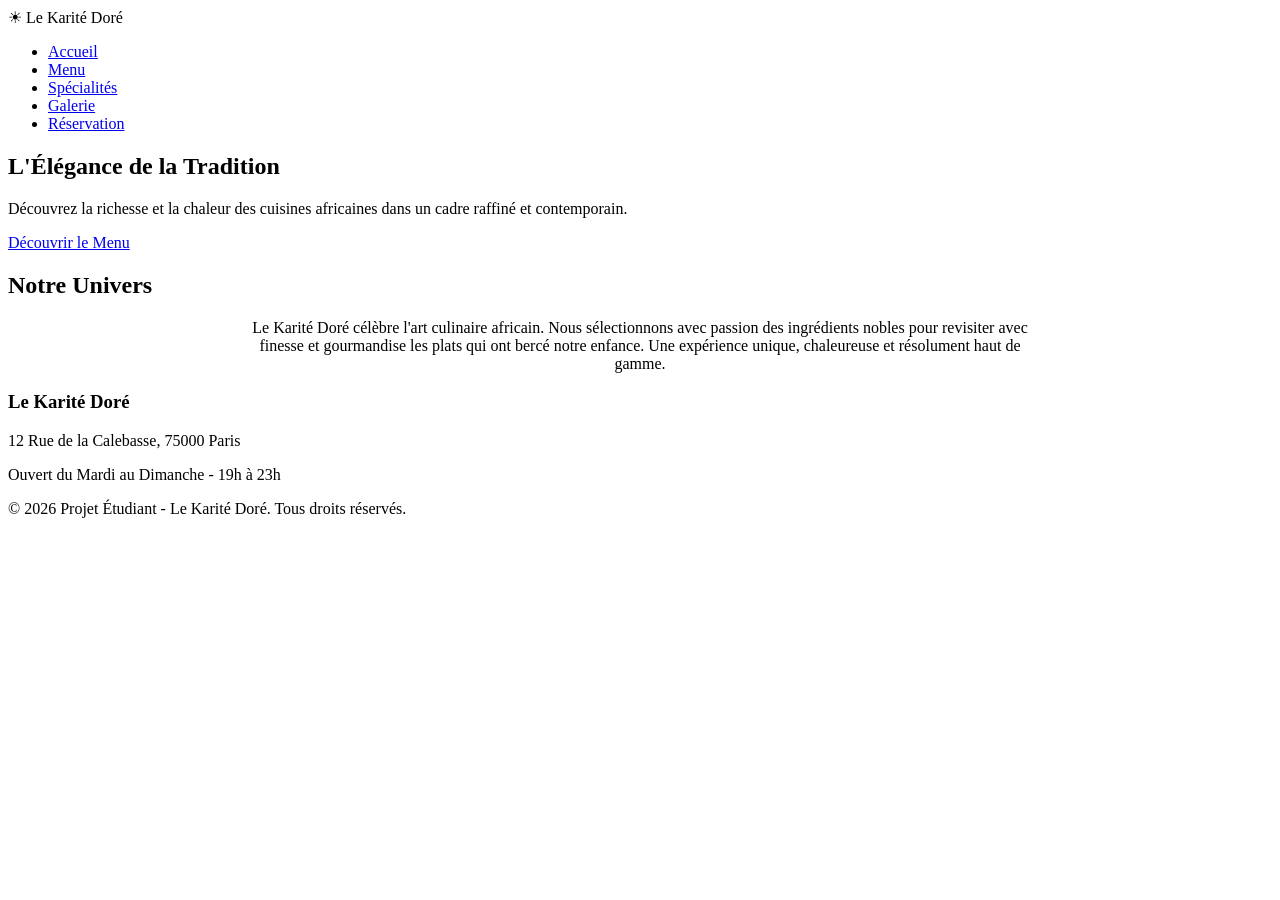
==== index.html @ 824d8850 "Add files via upload" ====
<!DOCTYPE html>
<html lang="fr">
<head>
    <meta charset="UTF-8">
    <meta name="viewport" content="width=device-width, initial-scale=1.0">
    <title>Le Karité Doré | Accueil</title>
    <link rel="stylesheet" href="css/style.css">
</head>
<body>

    <header>
        <div class="logo">
            <span class="logo-symbole">☀</span> Le Karité Doré
        </div>
        <nav>
            <ul class="nav-links">
                <li><a href="index.html" class="active">Accueil</a></li>
                <li><a href="menu.html">Menu</a></li>
                <li><a href="specialites.html">Spécialités</a></li>
                <li><a href="galerie.html">Galerie</a></li>
                <li><a href="reservation.html">Réservation</a></li>
            </ul>
        </nav>
    </header>

    <section class="hero">
        <div class="hero-content">
            <h1>L'Élégance de la Tradition</h1>
            <p>Découvrez la richesse et la chaleur des cuisines africaines dans un cadre raffiné et contemporain.</p>
            <a href="menu.html" class="btn">Découvrir le Menu</a>
        </div>
    </section>

    <section>
        <h2 class="section-title">Notre Univers</h2>
        <div style="text-align: center; max-width: 800px; margin: 0 auto; color: var(--moka);">
            <p>Le Karité Doré célèbre l'art culinaire africain. Nous sélectionnons avec passion des ingrédients nobles pour revisiter avec finesse et gourmandise les plats qui ont bercé notre enfance. Une expérience unique, chaleureuse et résolument haut de gamme.</p>
        </div>
    </section>

    <footer>
        <div class="footer-content">
            <h3>Le Karité Doré</h3>
            <p>12 Rue de la Calebasse, 75000 Paris</p>
            <p>Ouvert du Mardi au Dimanche - 19h à 23h</p>
        </div>
        <div class="footer-bottom">
            <p>&copy; 2026 Projet Étudiant - Le Karité Doré. Tous droits réservés.</p>
        </div>
    </footer>

    <script src="js/script.js"></script>
</body>
</html>
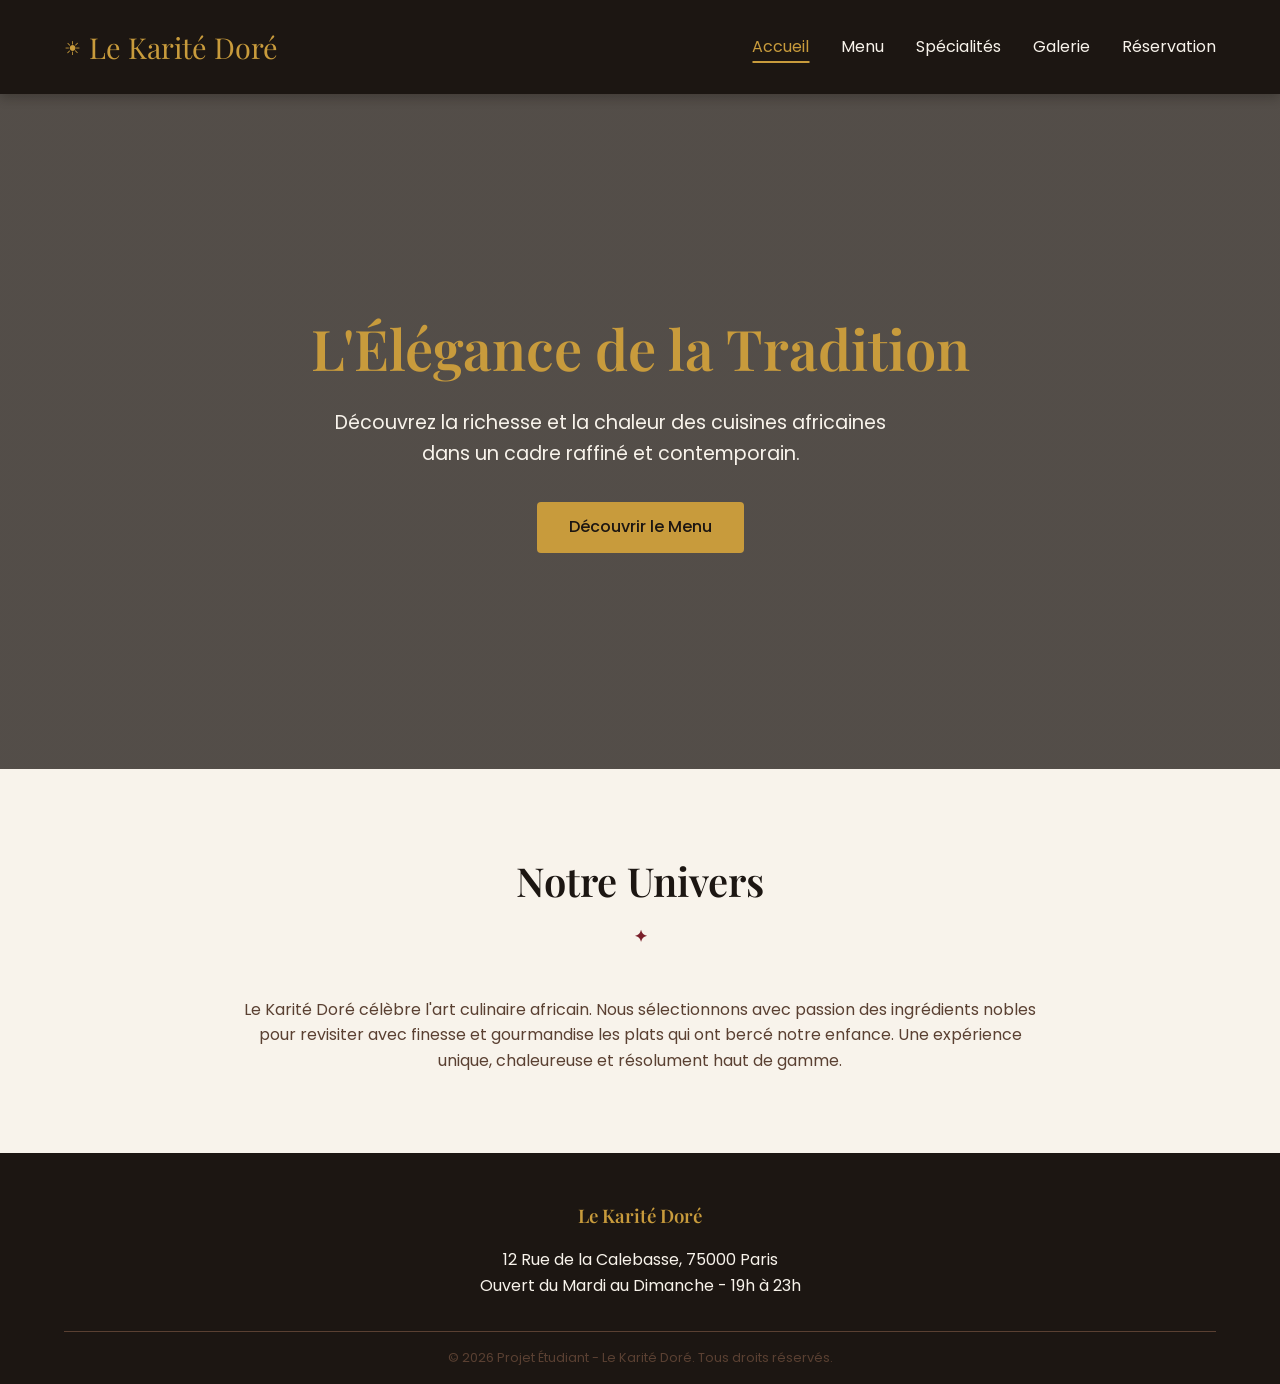
==== commit a0bd7ecb: "Update index.html" ====
--- a/index.html
+++ b/index.html
@@ -51,4 +51,4 @@
 
     <script src="js/script.js"></script>
 </body>
-</html>+</html>
--- a/css/style.css
+++ b/css/style.css
@@ -0,0 +1,467 @@
+/* =========================================
+   RESET & VARIABLES
+========================================= */
+@import url('https://fonts.googleapis.com/css2?family=Playfair+Display:ital,wght@0,400;0,600;1,400&family=Poppins:wght@300;400;500&display=swap');
+
+:root {
+  --noir-profond: #1C1612;
+  --bordeaux: #7A1F2A;
+  --or-chaud: #C89B3C;
+  --creme: #F8F3EB;
+  --moka: #5A4032;
+  
+  --font-titre: 'Playfair Display', serif;
+  --font-texte: 'Poppins', sans-serif;
+}
+
+* {
+  margin: 0;
+  padding: 0;
+  box-sizing: border-box;
+}
+
+body {
+  background-color: var(--creme);
+  color: var(--noir-profond);
+  font-family: var(--font-texte);
+  line-height: 1.6;
+}
+
+h1, h2, h3 {
+  font-family: var(--font-titre);
+  font-weight: 600;
+}
+
+a {
+  text-decoration: none;
+  color: inherit;
+}
+
+/* =========================================
+   HEADER & NAVIGATION
+========================================= */
+header {
+  background-color: var(--noir-profond);
+  color: var(--creme);
+  padding: 1.5rem 5%;
+  display: flex;
+  justify-content: space-between;
+  align-items: center;
+  position: sticky;
+  top: 0;
+  z-index: 100;
+  box-shadow: 0 4px 10px rgba(28, 22, 18, 0.3);
+}
+
+.logo {
+  font-family: var(--font-titre);
+  font-size: 1.8rem;
+  color: var(--or-chaud);
+  display: flex;
+  align-items: center;
+  gap: 8px;
+}
+
+.logo-symbole {
+  font-size: 1.2rem;
+  color: var(--or-chaud);
+}
+
+.nav-links {
+  list-style: none;
+  display: flex;
+  gap: 2rem;
+}
+
+/* Hover Effect : Liens de navigation (Soulignement centré) */
+.nav-links a {
+  position: relative;
+  padding-bottom: 5px;
+  transition: color 0.3s ease;
+}
+
+.nav-links a:hover, .nav-links a.active {
+  color: var(--or-chaud);
+}
+
+.nav-links a::after {
+  content: '';
+  position: absolute;
+  width: 0;
+  height: 2px;
+  bottom: 0;
+  left: 50%;
+  background-color: var(--or-chaud);
+  transition: all 0.3s ease;
+  transform: translateX(-50%);
+}
+
+.nav-links a:hover::after, .nav-links a.active::after {
+  width: 100%;
+}
+
+/* =========================================
+   BOUTONS
+========================================= */
+.btn {
+  display: inline-block;
+  background-color: var(--or-chaud);
+  color: var(--noir-profond);
+  padding: 0.8rem 2rem;
+  border-radius: 4px;
+  font-weight: 500;
+  border: none;
+  cursor: pointer;
+  transition: all 0.4s ease;
+  position: relative;
+  overflow: hidden;
+  z-index: 1;
+}
+
+/* Hover Effect : Boutons avec glissement de couleur */
+.btn::before {
+  content: '';
+  position: absolute;
+  top: 0;
+  left: -100%;
+  width: 100%;
+  height: 100%;
+  background-color: var(--bordeaux);
+  transition: all 0.4s ease;
+  z-index: -1;
+}
+
+.btn:hover::before {
+  left: 0;
+}
+
+.btn:hover {
+  color: var(--creme);
+  transform: translateY(-3px);
+  box-shadow: 0 5px 15px rgba(122, 31, 42, 0.4);
+}
+
+.btn-outline {
+  background: transparent;
+  border: 2px solid var(--or-chaud);
+  color: var(--or-chaud);
+}
+
+/* =========================================
+   HERO BANNER
+========================================= */
+.hero {
+  height: 75vh;
+  background: linear-gradient(rgba(28, 22, 18, 0.75), rgba(28, 22, 18, 0.75)), url('https://images.unsplash.com/photo-1555396273-367ea4eb4db5?auto=format&fit=crop&q=80') center/cover;
+  display: flex;
+  align-items: center;
+  justify-content: center;
+  text-align: center;
+  color: var(--creme);
+}
+
+.hero-content h1 {
+  font-size: 3.5rem;
+  color: var(--or-chaud);
+  margin-bottom: 1rem;
+}
+
+.hero-content p {
+  font-size: 1.2rem;
+  margin-bottom: 2rem;
+  max-width: 600px;
+}
+
+/* =========================================
+   SECTIONS GÉNÉRALES
+========================================= */
+section {
+  padding: 5rem 5%;
+}
+
+.section-title {
+  text-align: center;
+  font-size: 2.5rem;
+  color: var(--noir-profond);
+  margin-bottom: 3rem;
+  position: relative;
+}
+
+.section-title::after {
+  content: '✦';
+  display: block;
+  font-size: 1rem;
+  color: var(--bordeaux);
+  margin-top: 10px;
+}
+
+/* =========================================
+   PAGE MENU - FILTRES & CARTES
+========================================= */
+.filters {
+  display: flex;
+  justify-content: center;
+  flex-wrap: wrap;
+  gap: 1rem;
+  margin-bottom: 3rem;
+}
+
+.filter-btn {
+  background: transparent;
+  border: 1px solid var(--moka);
+  color: var(--moka);
+  padding: 0.5rem 1.5rem;
+  border-radius: 30px;
+  cursor: pointer;
+  transition: 0.3s ease;
+  font-family: var(--font-texte);
+}
+
+.filter-btn:hover, .filter-btn.active {
+  background: var(--bordeaux);
+  color: var(--creme);
+  border-color: var(--bordeaux);
+}
+
+.menu-grid {
+  display: grid;
+  grid-template-columns: repeat(auto-fit, minmax(300px, 1fr));
+  gap: 2.5rem;
+}
+
+.menu-card {
+  background: #fff;
+  border-radius: 8px;
+  overflow: hidden;
+  box-shadow: 0 4px 10px rgba(0,0,0,0.05);
+  transition: all 0.4s ease;
+  position: relative;
+  border: 1px solid transparent;
+}
+
+.card-img {
+  height: 220px;
+  overflow: hidden;
+  position: relative;
+}
+
+.card-img img {
+  width: 100%;
+  height: 100%;
+  object-fit: cover;
+  transition: transform 0.6s ease;
+}
+
+.card-overlay {
+  position: absolute;
+  top: 0; left: 0; right: 0; bottom: 0;
+  background: linear-gradient(to top, rgba(28, 22, 18, 0.6), transparent);
+  opacity: 0;
+  transition: opacity 0.4s ease;
+}
+
+.card-content {
+  padding: 1.5rem;
+  text-align: center;
+  position: relative;
+}
+
+.card-title {
+  font-size: 1.4rem;
+  color: var(--noir-profond);
+  margin-bottom: 0.5rem;
+  transition: color 0.3s;
+}
+
+.card-desc {
+  font-size: 0.9rem;
+  color: var(--moka);
+  margin-bottom: 1rem;
+}
+
+.card-price {
+  font-family: var(--font-titre);
+  font-size: 1.3rem;
+  color: var(--bordeaux);
+  font-weight: 600;
+}
+
+.hover-desc {
+  font-size: 0.85rem;
+  color: var(--or-chaud);
+  font-style: italic;
+  max-height: 0;
+  opacity: 0;
+  transition: all 0.4s ease;
+  margin-top: 10px;
+}
+
+/* Multi-hover des cartes menu */
+.menu-card:hover {
+  transform: translateY(-8px);
+  box-shadow: 0 15px 30px rgba(90, 64, 50, 0.15);
+  border-color: var(--or-chaud);
+}
+
+.menu-card:hover .card-img img {
+  transform: scale(1.08);
+}
+
+.menu-card:hover .card-overlay {
+  opacity: 1;
+}
+
+.menu-card:hover .card-title {
+  color: var(--bordeaux);
+}
+
+.menu-card:hover .hover-desc {
+  max-height: 30px;
+  opacity: 1;
+}
+
+/* =========================================
+   PAGE GALERIE
+========================================= */
+.gallery-grid {
+  display: grid;
+  grid-template-columns: repeat(auto-fit, minmax(250px, 1fr));
+  gap: 1.5rem;
+}
+
+.gallery-item {
+  position: relative;
+  border-radius: 6px;
+  overflow: hidden;
+  cursor: pointer;
+  aspect-ratio: 1 / 1;
+}
+
+.gallery-item img {
+  width: 100%;
+  height: 100%;
+  object-fit: cover;
+  transition: 0.5s ease;
+}
+
+.gallery-caption {
+  position: absolute;
+  bottom: -40px;
+  left: 0;
+  width: 100%;
+  padding: 1rem;
+  background: rgba(28, 22, 18, 0.85);
+  color: var(--or-chaud);
+  text-align: center;
+  font-family: var(--font-titre);
+  transition: 0.4s ease;
+}
+
+.gallery-item:hover img {
+  transform: scale(1.1);
+  filter: brightness(0.7);
+}
+
+.gallery-item:hover .gallery-caption {
+  bottom: 0;
+}
+
+/* =========================================
+   FORMULAIRE DE RÉSERVATION
+========================================= */
+.reservation-container {
+  max-width: 600px;
+  margin: 0 auto;
+  background: #fff;
+  padding: 3rem;
+  border-radius: 8px;
+  box-shadow: 0 10px 25px rgba(0,0,0,0.05);
+  border-top: 4px solid var(--bordeaux);
+}
+
+.form-group {
+  margin-bottom: 1.5rem;
+}
+
+.form-group label {
+  display: block;
+  margin-bottom: 0.5rem;
+  color: var(--moka);
+  font-weight: 500;
+}
+
+.form-control {
+  width: 100%;
+  padding: 0.8rem;
+  border: 1px solid #ccc;
+  border-radius: 4px;
+  font-family: var(--font-texte);
+  background: var(--creme);
+  transition: 0.3s;
+}
+
+.form-control:focus {
+  outline: none;
+  border-color: var(--or-chaud);
+  background: #fff;
+}
+
+/* Toast/Popup de confirmation */
+.popup {
+  position: fixed;
+  top: 20px;
+  right: 20px;
+  background: var(--bordeaux);
+  color: var(--creme);
+  padding: 1rem 2rem;
+  border-radius: 4px;
+  box-shadow: 0 4px 10px rgba(0,0,0,0.2);
+  transform: translateX(150%);
+  transition: transform 0.4s cubic-bezier(0.68, -0.55, 0.27, 1.55);
+  z-index: 1000;
+}
+
+.popup.show {
+  transform: translateX(0);
+}
+
+/* =========================================
+   FOOTER
+========================================= */
+footer {
+  background-color: var(--noir-profond);
+  color: var(--creme);
+  text-align: center;
+  padding: 3rem 5% 1rem;
+}
+
+.footer-content {
+  margin-bottom: 2rem;
+}
+
+.footer-content h3 {
+  color: var(--or-chaud);
+  margin-bottom: 1rem;
+}
+
+.footer-bottom {
+  font-size: 0.8rem;
+  color: var(--moka);
+  border-top: 1px solid var(--moka);
+  padding-top: 1rem;
+}
+
+/* =========================================
+   RESPONSIVE DE BASE
+========================================= */
+@media (max-width: 768px) {
+  .nav-links {
+    display: none; /* Simplifié pour le niveau d'études actuel */
+  }
+  .hero-content h1 {
+    font-size: 2.3rem;
+  }
+  section {
+    padding: 3rem 5%;
+  }
+}
